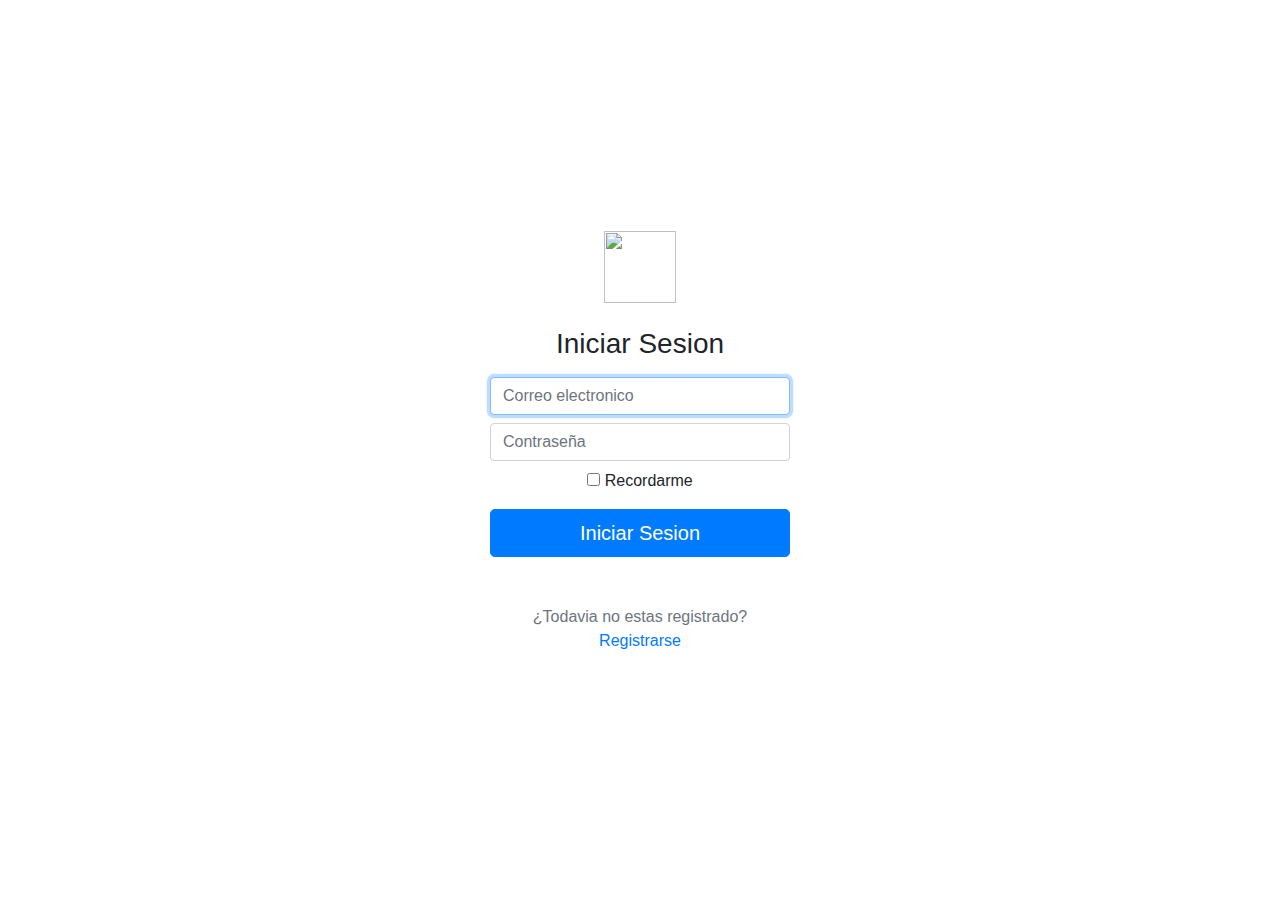
==== login.html @ 10238dfb "Cree el sistema de login y register" ====
<!DOCTYPE html>
<html lang="en">
<head>
    <meta charset="UTF-8">
    <meta name="viewport" content="width=device-width, initial-scale=1.0">
    <link rel="stylesheet" href="static/login-style.css">
    <link rel="stylesheet" href="https://stackpath.bootstrapcdn.com/bootstrap/4.5.2/css/bootstrap.min.css">
    <link rel="preconnect" href="https://fonts.googleapis.com">
    <link rel="preconnect" href="https://fonts.gstatic.com" crossorigin>
    <link href="https://fonts.googleapis.com/css2?family=Inter:wght@100..900&display=swap" rel="stylesheet">
    <link rel="stylesheet" href="https://fonts.googleapis.com/css2?family=Material+Symbols+Outlined:opsz,wght,FILL,GRAD@20..48,100..700,0..1,-50..200" />
    <title>Barberia - Inciar Sesion</title>
</head>
<body>
    <div class="container text-center">
        <form class="form-signin" id="loginForm">
            <img class="mb-4" src="/docs/4.3/assets/brand/bootstrap-solid.svg" alt="" width="72" height="72">
            <h1 class="h3 mb-3 font-weight-normal">Iniciar Sesion</h1>
            <input type="email" id="inputEmail" class="form-control mb-2" placeholder="Correo electronico" required autofocus>
            <input type="password" id="inputPassword" class="form-control mb-2" placeholder="Contraseña" required>
            
            <div class="checkbox mb-3">
                <input type="checkbox" value="remember-me"> Recordarme
            </div>

            <button class="btn btn-lg btn-primary btn-block" type="submit">Iniciar Sesion</button>
            <p class="mt-5 mb-3 text-muted">¿Todavia no estas registrado? <a href="register.html">Registrarse</a></p>
          </form>
    </div>

    <script src="static/auth-scripts.js"></script>
    <script src="https://code.jquery.com/jquery-3.5.1.slim.min.js"></script>
    <script src="https://cdn.jsdelivr.net/npm/@popperjs/core@2.9.2/dist/umd/popper.min.js"></script>
    <script src="https://stackpath.bootstrapcdn.com/bootstrap/4.5.2/js/bootstrap.min.js"></script>
</body>
</html>
---- static/login-style.css ----
body {
    display: flex;
    align-items: center;
    justify-content: center;
    height: 100vh;
    margin: 0;
    font-family: 'Inter', sans-serif;
    background-color: #f5f5f5;
}

.form-signin {
    width: 100%;
    max-width: 330px;
    padding: 15px;
    margin: auto;
}
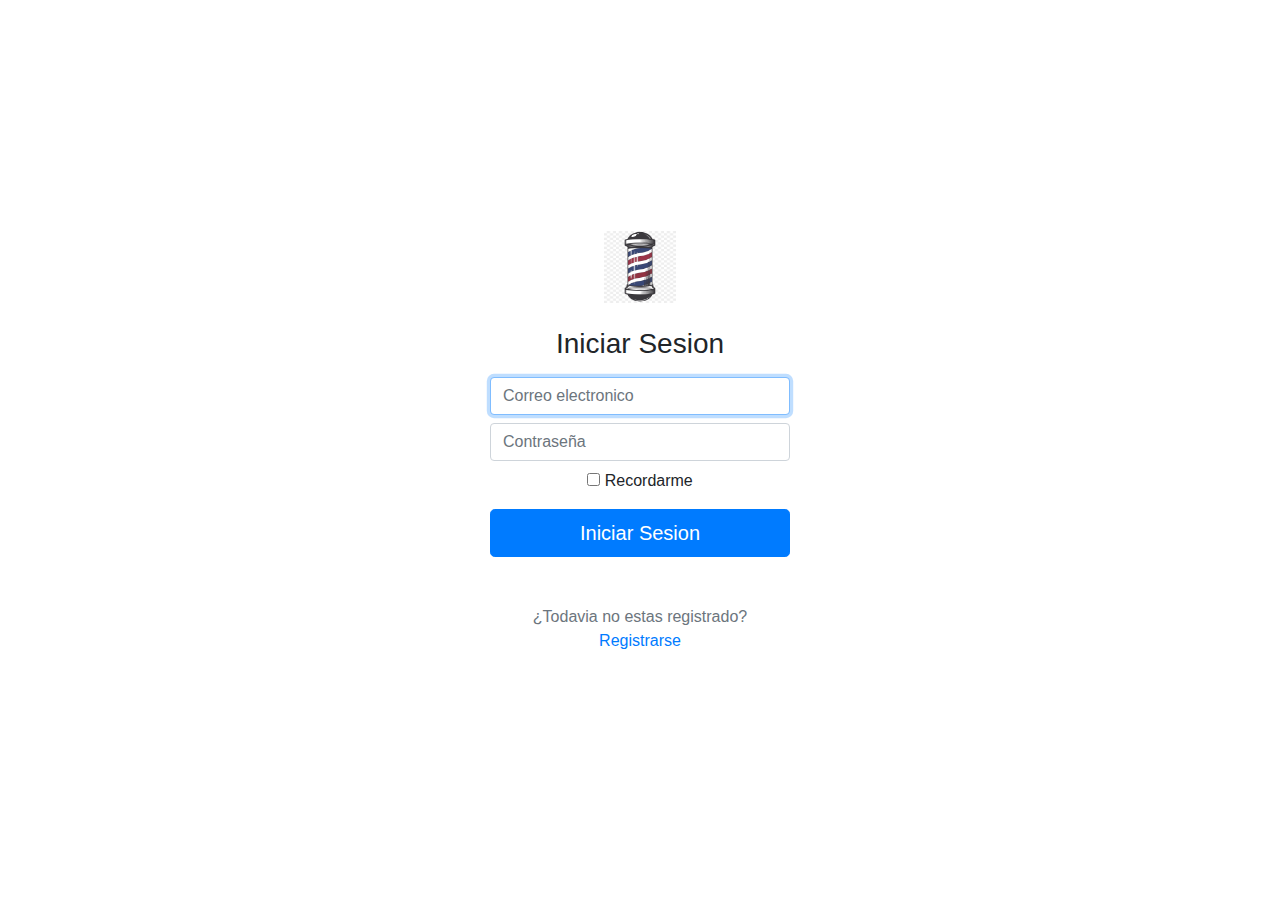
==== commit 2e09fd4d: "Trabajo terminado y clon con pure.css" ====
--- a/login.html
+++ b/login.html
@@ -14,7 +14,7 @@
 <body>
     <div class="container text-center">
         <form class="form-signin" id="loginForm">
-            <img class="mb-4" src="/docs/4.3/assets/brand/bootstrap-solid.svg" alt="" width="72" height="72">
+            <img class="mb-4" src="img/logo-barberia.png" alt="" width="72" height="72">
             <h1 class="h3 mb-3 font-weight-normal">Iniciar Sesion</h1>
             <input type="email" id="inputEmail" class="form-control mb-2" placeholder="Correo electronico" required autofocus>
             <input type="password" id="inputPassword" class="form-control mb-2" placeholder="Contraseña" required>
@@ -28,7 +28,7 @@
           </form>
     </div>
 
-    <script src="static/auth-scripts.js"></script>
+    <script src="static/login-scripts.js"></script>
     <script src="https://code.jquery.com/jquery-3.5.1.slim.min.js"></script>
     <script src="https://cdn.jsdelivr.net/npm/@popperjs/core@2.9.2/dist/umd/popper.min.js"></script>
     <script src="https://stackpath.bootstrapcdn.com/bootstrap/4.5.2/js/bootstrap.min.js"></script>
